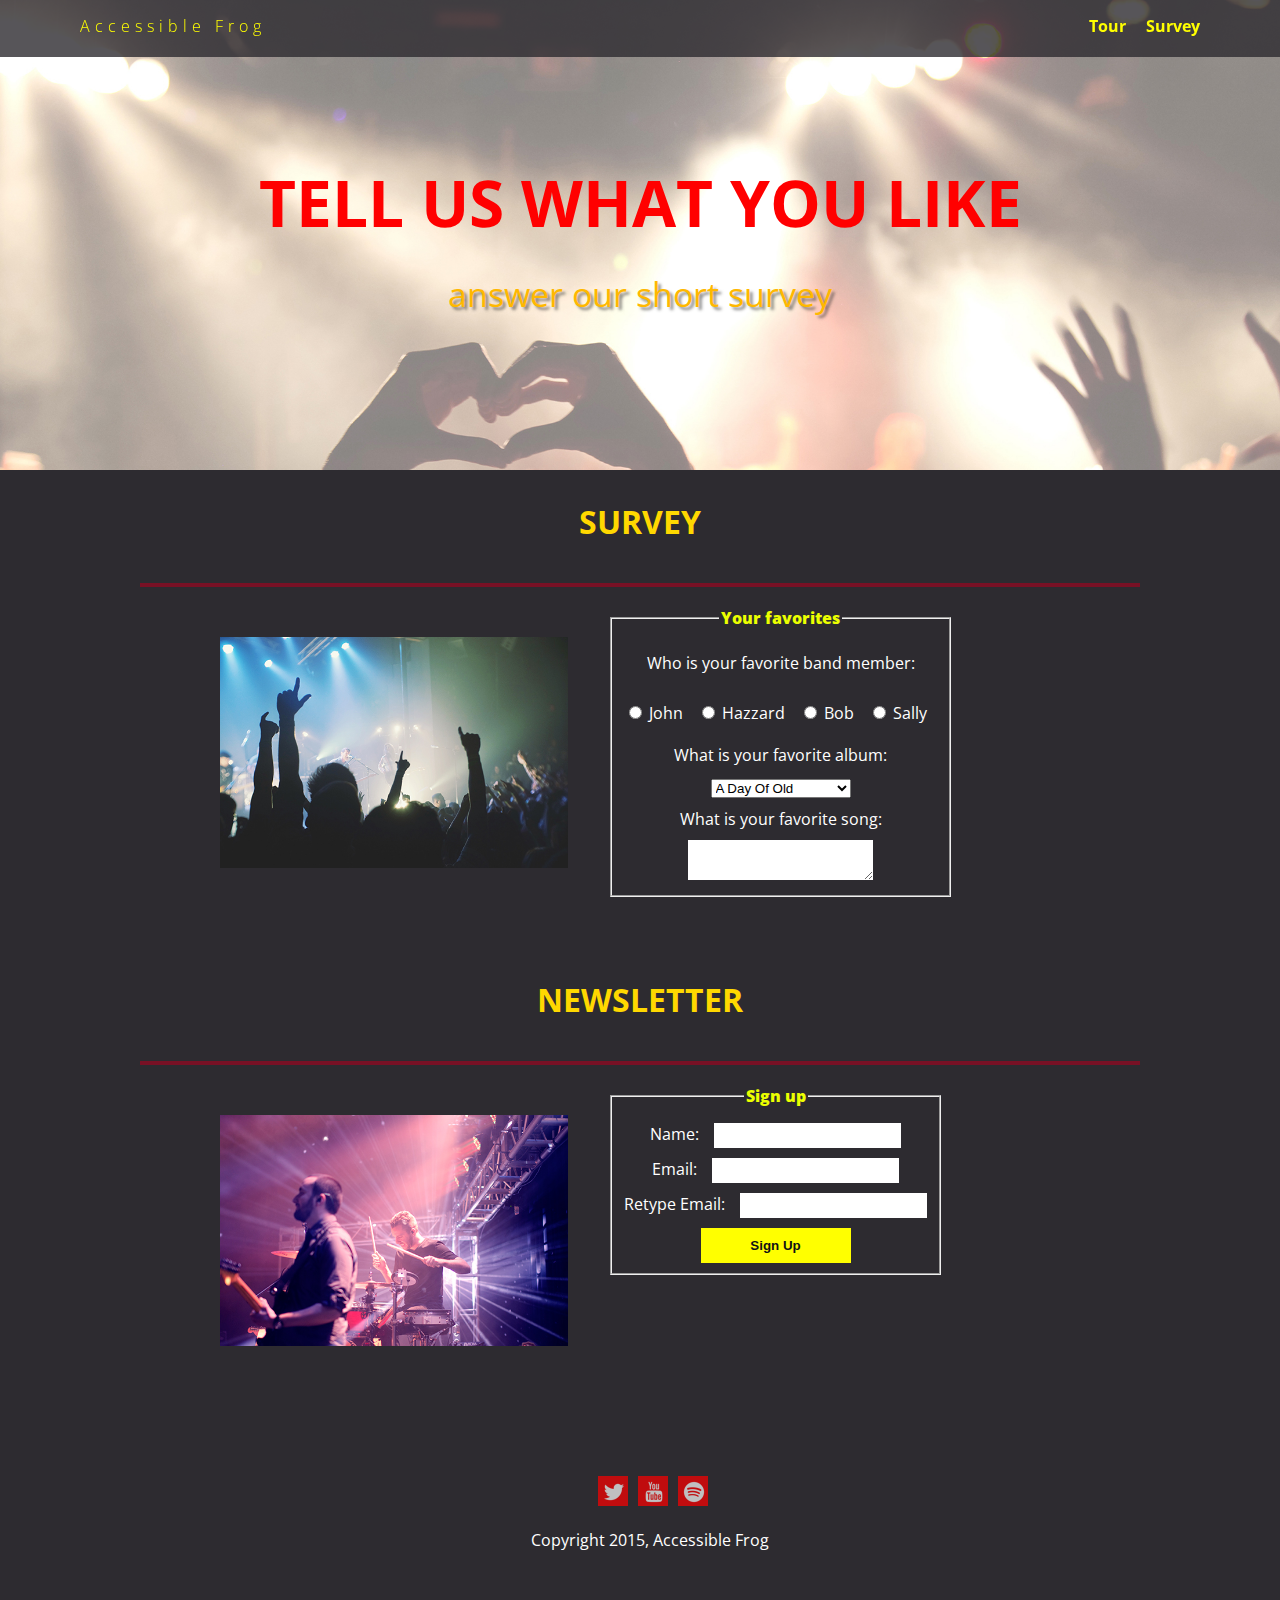
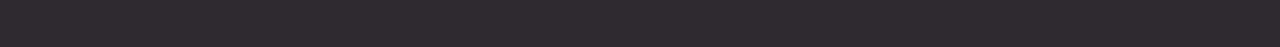
==== survey.html @ fc411be7 "Project 8 : Accessibility" ====
<!doctype html>
<html lang="en">
  <head>
    <meta charset="utf-8">
    <link href="css/styles.css" rel="stylesheet" type="text/css" />
    <link href="css/survey.css" rel="stylesheet" type="text/css" />
    <meta name="viewport" content="width=device-width, initial-scale=1, maximum-scale=1, user-scalable=0"/>
    <link href='https://fonts.googleapis.com/css?family=Open+Sans:400,300,600' rel='stylesheet' type='text/css'>
    <title>Accessible Frog</title>
  </head>

  <body>
    <div role="navigation" class="main-nav">
      <ul class="nav">
        <li class="name"><a href="index.html">Accessible Frog</a></li>
        <li><a href="tour.html">Tour</a></li>
        <li><a href="#">Survey</a></li>
      </ul>
    </div>

    <header>
      <h1 class="title">Tell us what you like</h1>
      <p class="subtitle">Answer our short survey</p>
    </header>

    <main role="main">
      <h2 class="heading">Survey</h2>
      <div class="card">
        <div class="flex">
          <img class="photo" src= "img/concert01.jpg" alt="image of a live concert">
        <div class="container">
            <form class = "survey">
              <fieldset>
                <legend>Your favorites</legend>
                  <p>Who is your favorite band member:</p>
                  <input type="radio" name="res" value="John" id="John">
                  <span class="label-text"><label for="John">John</label></span>
                  <input type="radio" name="res" value="Hazzard" id="Hazzard">
                  <span class="label-text"><label for="Hazzard">Hazzard</label></span>
                  <input type="radio" name="res" value="Bob" id="Bob">
                  <span class="label-text"><label for="Bob">Bob</label></span>
                  <input type="radio" name="res" value="Sally" id="Sally">
                  <span class="label-text"><label for="Sally">Sally</label></span>

                  <label for="albums">What is your favorite album:</label>
                  <select id="albums" name="select">
                    <option value="2">A Day Of Old</option>
                    <option value="4">Diamond Fireworks</option>
                    <option value="5">Enjoy Your Desire</option>
                    <option value="3">Finding My Shadow</option>
                    <option value="9">Heroic Forever</option>
                    <option value="10">Midnight Fires</option>
                    <option value="7">Music Of My Life</option>
                    <option value="1">Party For An Angel</option>
                    <option value="8">Song For Yesterday</option>
                    <option value="11">Street Of The Rider</option>
                    <option value="6">This Is For You</option>
                  </select>
                  <label for="song">What is your favorite song:</label>
                  <textarea id="song" name="textarea"></textarea>
              </fieldset>
            </form>
          </div>
        </div>
      </div>
      <h2 class="heading">Newsletter</h2>
      <div class="card">
        <div class="flex">
          <img class="photo" src= "img/the_band.jpg" alt="image of a band">
            <div class="container">
              <form class="newsletter">
                <fieldset>
                  <legend>Sign up</legend>
                    <label for="name">Name:<input type ="text" name="textfield" id="name"></label>
                    <label for="email">Email:<input type ="email" name="textfield" id="email"></label>
                    <label for="email-repeat">Retype Email:<input type ="email" name="textfield" id="email-repeat"></label>
                    <button type="submit" aria-describedby="submit-button">Sign Up</button>
                    <p id="submit-button">This button will submit the form to sign you up for our newsletter.</p>
                  </fieldset>
              </form>
            </div>
        </div>
      </div>
    </main>

    <footer role="contentinfo">
      <ul>
          <li><a href="#" class="social twitter"><img src="img/twitter-32.png" alt="Twitter logo."></a></li>
        <li><a href="#" class="social youtube"><img src="img/youtube-32.png" alt="YouTube logo."></a></li>
        <li><a href="#" class="social spotify"><img src="img/spotify-32.png" alt="Spotify logo."></a></li>
      </ul>
      <p class="copyright">Copyright 2015, Accessible Frog</p>
    </footer>
  </body>
</html>
---- css/styles.css ----
/* Global Layout Set-up */
* {
  box-sizing: border-box;
}

body {
  margin: 0;
  padding: 0;
  text-align: center;
  font-family: 'Open Sans', sans-serif;
  color: #3A6355;
  background: #2d2b30;
}

/* Link Styles */

a {
  text-decoration: none;
  color: #ffff00;
}

a:hover {
  color: #999;
}

/* Section Styles */

.main-nav {
  width: 100%;
  background: rgba(45, 43, 48, 0.8);
  min-height: 30px;
  padding: 10px;
  position: fixed;
  text-align: center;
}

.nav {
  display: flex;
  justify-content: space-around;
  font-weight: 700;
  list-style-type: none;
  margin: 0 auto;
  padding: 0;
}

.nav .name {
  display: block;
  margin-right: auto;
  color: white;
  letter-spacing: 5px;
}

.nav li {
  padding: 5px 10px 10px 10px;
  color:yellow;
}

.nav a {
  transition: all .5s;
}

.nav a:hover {
  color: white;
}

header {
  text-align: center;
  background: url('../img/concert02_no_text.jpg') no-repeat top center ;
  background-size: cover;
  overflow: hidden;
  padding-top: 10%;
  height: 350px;
}

.tag {
  color: black;
  padding: 10px;
  letter-spacing: 5px;
}

.name{
  font-weight: 300;
  color:#fff;
}

header .name{
  font-size: 3em;
}
.tagline {
  font-weight: 600;
  padding: 20px;
  text-transform: uppercase;
  color: #781125
}

.card {
  margin: 30px;
  padding: 20px 40px 40px;
  text-align: left;
  border-top: 4px solid #781125;
  clear: both;
}
.card:hover {
  border-color: #96731A;
}


.photo{
  display: block;
  width: 200px;
  height: 0%;
  margin: 0 auto;
}

.information{
  width: 100%;
  text-align: center;
  color: #fff;
  /*display: inline-block;
  position: absolute;*/
}

.heading{
  font-size: 2em;
  text-transform: uppercase;
  color: #ffd800;
  margin-top: 10px;
}

/* Footer styles */

footer {
  width: 100%;
  min-height: 30px;
  padding: 20px 0 40px 20px;
}

footer .copyright {
  top: -8px;
  font-size: .75em;
  color: #fff
}

footer ul {
  list-style-type: none;
  margin: 0;
  padding: 0;
}

footer ul li {
  display: inline-block;
}

a.social {
     display: inline-block;
    margin-left: 5px;
    width: 30px;
    height: 30px;
    background-size: 30px 30px;
    opacity: 0.7;
    transition: all .5s;
    background: red;
}

a.twitter {
  
}

a.youtube {
  
}

a.spotify:focus {

    background-color: yellow;
}


a.social:hover {
  opacity: 1;
  color:red;
}
.clearfix {
  clear: both;
}

/*General ADD*/

.title{
  color: red;
    text-transform: uppercase;
    font-size: 4em;
    line-height: 100%;
}

.subtitle{
    color: #ffb800;
    text-shadow: 3px 3px 3px rgba(51, 51, 51, 0.58);
    font-size: 2.1em;
    text-transform: lowercase;
    line-height: 100%;
}


.buy{
        background: rgb(255, 229, 0);
    color: #2d2b30;
    padding: 8px;
    margin: 0;
}

.buy:hover{
  background: yellow;
  color:#333;
}

/* Styles for larger screens */
@media screen and (min-width: 840px) {

  .flex {
    display: -ms-flexbox;      /* TWEENER - IE 10 */
    display: flex;
    max-width: 1200px;
    -ms-flex-pack: distribute;
  }

  header {
    min-height: 470px;
  }

  .nav {
    max-width: 1200px;
    padding: 0 30px;
  }


  main {
    padding-top: 20px;
  }

  main p {
    line-height: 1.6em;
  }

  .card{
    margin: 40px auto;
    padding: 20px 40px 40px;
    width: 80%;
    max-width: 1000px;
  }

  .photo{
    width: 30%;
    margin: 20px 30px;
  }

  .information{
    text-align: left;
  }

  footer {
    font-size: 1.3em;
    max-width: 1200px;
    margin: 40px auto;
  }
}
---- css/survey.css ----
/* Survey page styles */

.photo{
  width: 50%;
  padding: 10px;
}

form {
  color:#fff;
}

legend {
    color: #ebff00;
    font-weight: 900;

}

form {
  margin: 0 auto;
  text-align: center;
  display: inline-block;
}

.container{
  text-align: center;
}
.newsletter{
  text-align: center;

}

input[type="text"],
input[type="email"],
textarea,
button {
  outline: none;
  -webkit-appearance: none;
  -moz-appearance: none;
  appearance: none;
  border-radius: none;
  border: 2px;
  padding: 5px;
  color: #101216;
  transition: .3s ease-out;
}

input[type="text"]:focus,
input[type="email"]:focus,
textarea:focus,
select:focus {
  background-color: red;
  color: #fff;
}

input[type="radio"]:focus+label {
  color: yellow;
}

label {
  display: block;
  margin-top: 10px;
  margin-bottom: 10px;
}

.label-text {
  margin-right: 10px;
  display: inline-block;
}

input#name,
input#email,
input#email-repeat {
  margin-left: 15px;
}

button {
  background: yellow;
  padding: 10px;
  min-width: 150px;
  color: #101216;
  font-weight: bold;
}

button:hover {
  background: red;
}

#submit-button {
  display: none;
}



/* Styles for larger screens */
@media screen and (min-width: 840px) {
  .photo{
    width: 40%;
  }
}
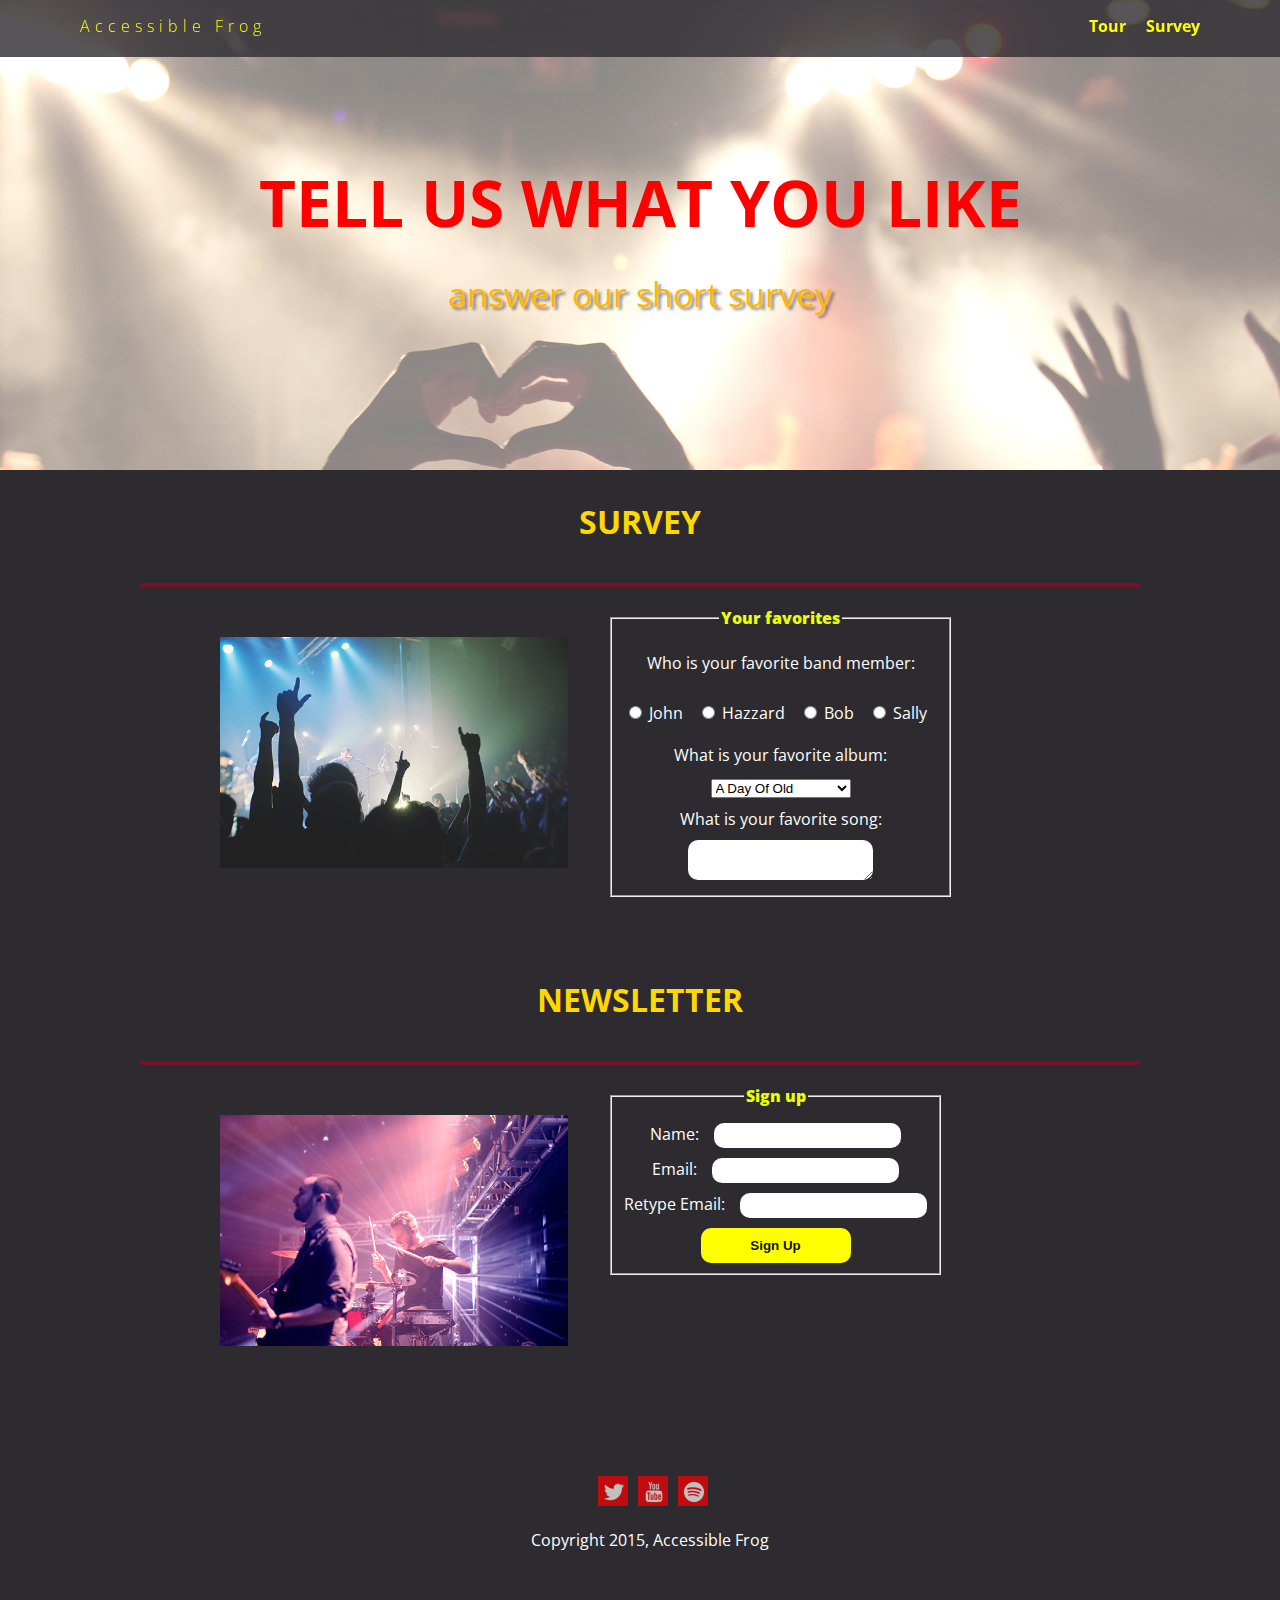
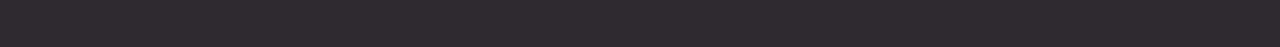
==== commit 2c9e848a: "Changes" ====
--- a/survey.html
+++ b/survey.html
@@ -23,7 +23,7 @@
       <p class="subtitle">Answer our short survey</p>
     </header>
 
-    <main role="main">
+    <main>
       <h2 class="heading">Survey</h2>
       <div class="card">
         <div class="flex">
@@ -83,7 +83,7 @@
       </div>
     </main>
 
-    <footer role="contentinfo">
+    <footer>
       <ul>
           <li><a href="#" class="social twitter"><img src="img/twitter-32.png" alt="Twitter logo."></a></li>
         <li><a href="#" class="social youtube"><img src="img/youtube-32.png" alt="YouTube logo."></a></li>
--- a/css/survey.css
+++ b/css/survey.css
@@ -34,10 +34,7 @@
 textarea,
 button {
   outline: none;
-  -webkit-appearance: none;
-  -moz-appearance: none;
-  appearance: none;
-  border-radius: none;
+  border-radius: 10px;
   border: 2px;
   padding: 5px;
   color: #101216;
